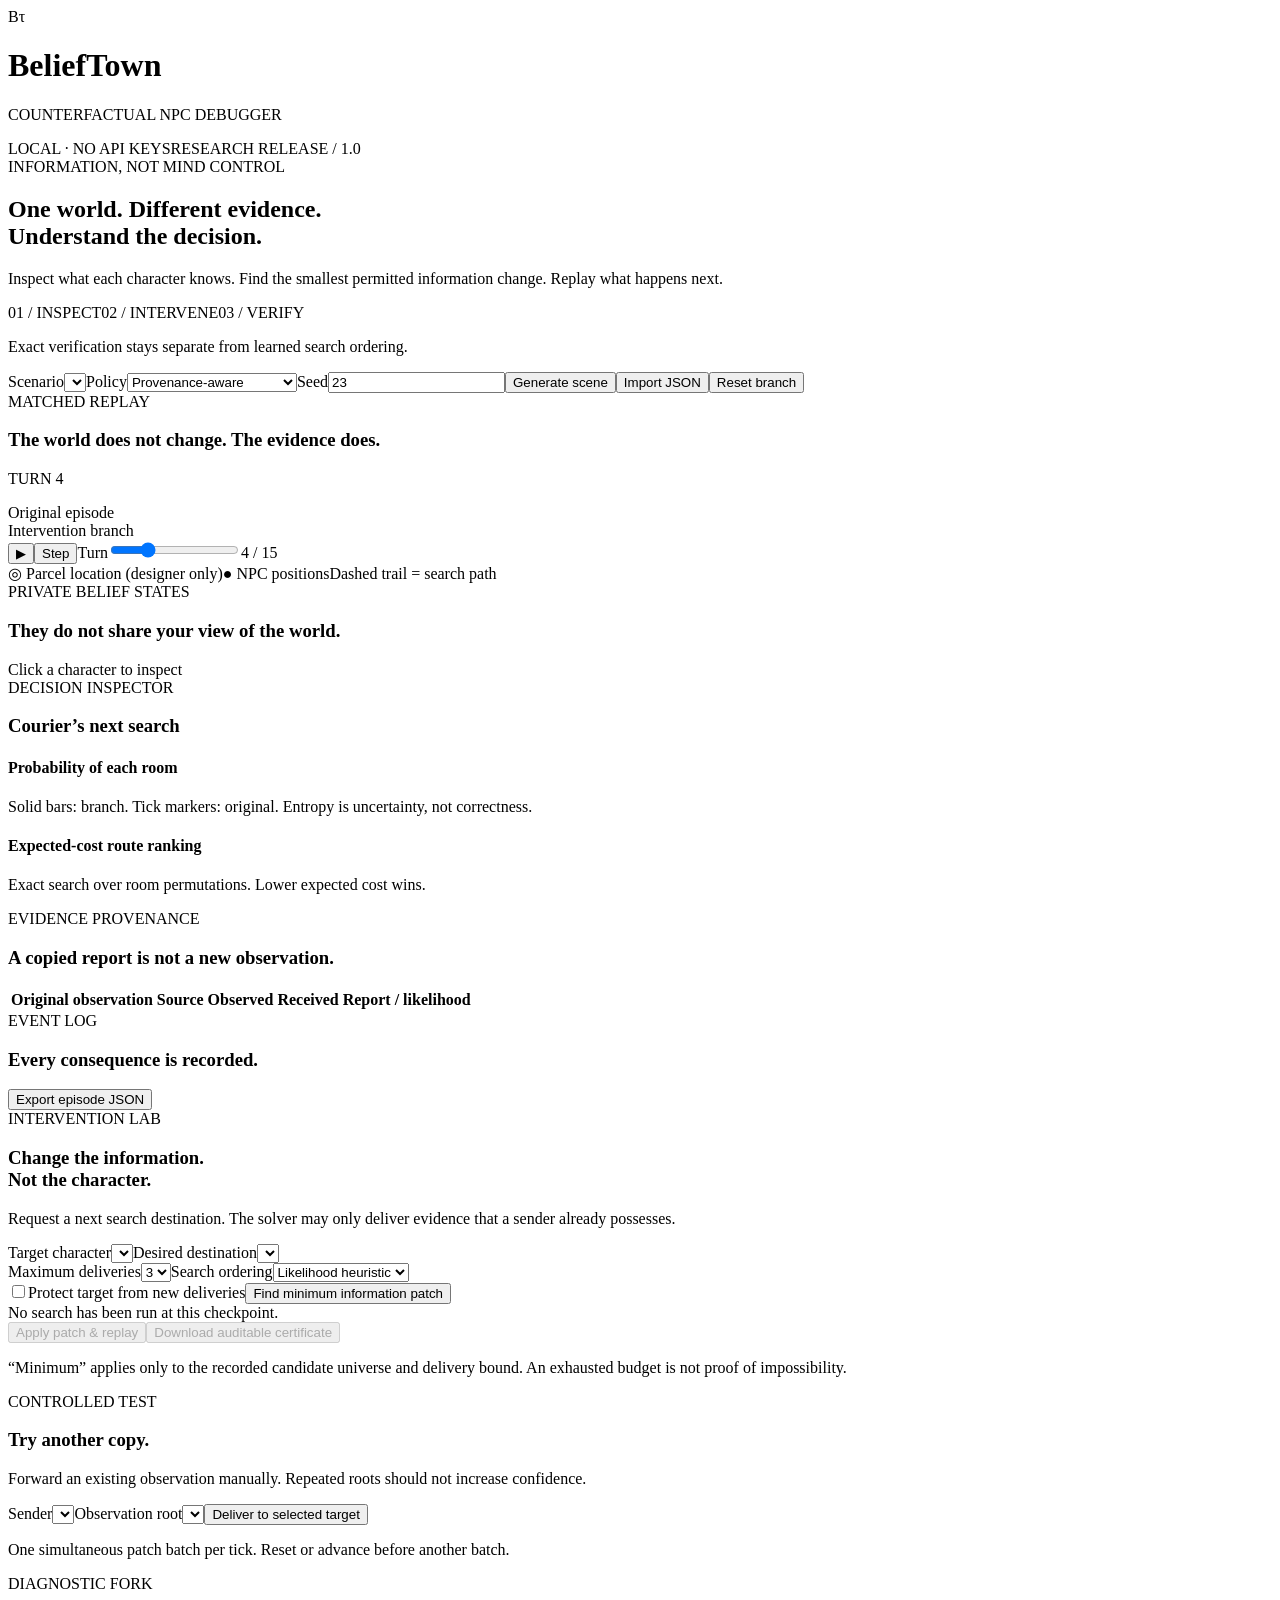
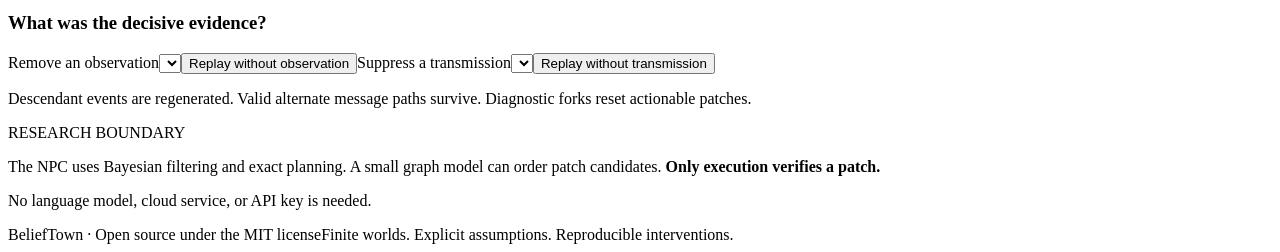
==== src/belieftown/static/index.html @ 83eb87d3 "Release BeliefTown: verified NPC debugging, research artifacts, and documentation" ====
<!doctype html>
<html lang="en">
<head>
<meta charset="utf-8"><meta name="viewport" content="width=device-width,initial-scale=1">
<title>BeliefTown · Counterfactual NPC Debugger</title>
<link rel="stylesheet" href="/styles.css">
</head>
<body>
<header class="topbar"><div class="brand"><span class="brandmark" aria-hidden="true">B<span>τ</span></span><div><h1>BeliefTown</h1><p>COUNTERFACTUAL NPC DEBUGGER</p></div></div><div class="header-right"><span class="pill" id="connection">LOCAL · NO API KEYS</span><span class="version">RESEARCH RELEASE / 1.0</span></div></header>
<main>
<section class="intro"><div><div class="eyebrow">INFORMATION, NOT MIND CONTROL</div><h2>One world. Different evidence.<br><span>Understand the decision.</span></h2><p>Inspect what each character knows. Find the smallest permitted information change. Replay what happens next.</p></div><div class="intro-note"><span class="mono">01 / INSPECT</span><span class="mono">02 / INTERVENE</span><span class="mono">03 / VERIFY</span><p>Exact verification stays separate from learned search ordering.</p></div></section>
<div id="notice" class="notice" role="status" aria-live="polite" hidden></div>
<section class="toolbar panel"><label>Scenario<select id="scenario"></select></label><label class="compact">Policy<select id="mode"><option value="provenance">Provenance-aware</option><option value="naive">Naive repeated evidence</option><option value="last_report">Last report only</option></select></label><label class="seed-label">Seed<input id="seed" type="number" value="23" min="0"></label><button id="generate" class="secondary live-only">Generate scene</button><button id="import" class="ghost live-only">Import JSON</button><input type="file" id="file" accept="application/json,.json" hidden><button id="reset" class="ghost">Reset branch</button></section>
<div class="workspace"><div class="main-column">
<section class="panel stage"><div class="section-top"><div><div class="eyebrow">MATCHED REPLAY</div><h3>The world does not change. The evidence does.</h3></div><span class="badge" id="tick-label">TURN 4</span></div><p class="scene-description" id="description"></p><div class="maps"><div><div class="map-label"><span class="dot"></span>Original episode</div><div id="map-before" class="map"></div></div><div><div class="map-label accent"><span class="dot"></span>Intervention branch</div><div id="map-after" class="map"></div></div></div><div class="transport"><button id="play" class="play" aria-label="Play or pause replay">▶</button><button id="step" class="secondary" aria-label="Advance one turn">Step</button><label class="timeline-label" for="timeline">Turn</label><input id="timeline" type="range" min="0" max="15" value="4"><span id="time-value" class="mono">4 / 15</span></div><div class="legend"><span>◎ Parcel location (designer only)</span><span>● NPC positions</span><span>Dashed trail = search path</span></div></section>
<section class="panel"><div class="section-top"><div><div class="eyebrow">PRIVATE BELIEF STATES</div><h3>They do not share your view of the world.</h3></div><span class="small">Click a character to inspect</span></div><div id="actor-cards" class="actor-cards"></div></section>
<section class="panel"><div class="section-top"><div><div class="eyebrow">DECISION INSPECTOR</div><h3 id="inspector-title">Courier’s next search</h3></div><span class="badge" id="entropy-label"></span></div><div class="inspector-grid"><div><h4>Probability of each room</h4><div id="belief-bars"></div><p class="muted">Solid bars: branch. Tick markers: original. Entropy is uncertainty, not correctness.</p></div><div><h4>Expected-cost route ranking</h4><div id="routes"></div><p class="muted">Exact search over room permutations. Lower expected cost wins.</p></div></div></section>
<section class="panel"><div class="section-top"><div><div class="eyebrow">EVIDENCE PROVENANCE</div><h3>A copied report is not a new observation.</h3></div><span class="small" id="evidence-count"></span></div><div id="provenance" class="provenance"></div><div class="table-scroll"><table class="evidence-table"><thead><tr><th>Original observation</th><th>Source</th><th>Observed</th><th>Received</th><th>Report / likelihood</th></tr></thead><tbody id="evidence-table"></tbody></table></div></section>
<section class="panel"><div class="section-top"><div><div class="eyebrow">EVENT LOG</div><h3>Every consequence is recorded.</h3></div><button id="download-episode" class="ghost">Export episode JSON</button></div><div id="events" class="event-log"></div></section>
</div><aside class="side-column">
<section class="panel intervention"><div class="eyebrow">INTERVENTION LAB</div><h3>Change the information.<br>Not the character.</h3><p class="muted">Request a next search destination. The solver may only deliver evidence that a sender already possesses.</p>
<label>Target character<select id="target-actor"></select></label><label>Desired destination<select id="target-room"></select></label><div class="two-controls"><label>Maximum deliveries<select id="max-size"><option>0</option><option>1</option><option>2</option><option selected>3</option></select></label><label>Search ordering<select id="method"><option value="heuristic">Likelihood heuristic</option><option value="uninformed">Uninformed exact</option></select></label></div><label class="checkbox"><input id="protect" type="checkbox">Protect target from new deliveries</label><button id="find" class="primary full">Find minimum information patch</button>
<div id="solution" class="solution"><span class="muted">No search has been run at this checkpoint.</span></div><button id="apply" class="secondary full" disabled>Apply patch & replay</button><button id="audit" class="ghost full" disabled>Download auditable certificate</button><p class="scope">“Minimum” applies only to the recorded candidate universe and delivery bound. An exhausted budget is not proof of impossibility.</p></section>
<section class="panel"><div class="eyebrow">CONTROLLED TEST</div><h3>Try another copy.</h3><p class="muted">Forward an existing observation manually. Repeated roots should not increase confidence.</p><label>Sender<select id="sender"></select></label><label>Observation root<select id="manual-root"></select></label><button id="deliver" class="secondary full live-only">Deliver to selected target</button><p class="scope">One simultaneous patch batch per tick. Reset or advance before another batch.</p></section>
<section class="panel"><div class="eyebrow">DIAGNOSTIC FORK</div><h3>What was the decisive evidence?</h3><label>Remove an observation<select id="suppress-root"></select></label><button id="fork-root" class="secondary full live-only">Replay without observation</button><label>Suppress a transmission<select id="suppress-message"></select></label><button id="fork-message" class="secondary full live-only">Replay without transmission</button><p class="scope">Descendant events are regenerated. Valid alternate message paths survive. Diagnostic forks reset actionable patches.</p></section>
<section class="panel model-note"><div class="eyebrow">RESEARCH BOUNDARY</div><p>The NPC uses Bayesian filtering and exact planning. A small graph model can order patch candidates. <strong>Only execution verifies a patch.</strong></p><p>No language model, cloud service, or API key is needed.</p></section>
</aside></div>
<footer><span>BeliefTown · Open source under the MIT license</span><span>Finite worlds. Explicit assumptions. Reproducible interventions.</span></footer>
</main>
<script>window.BELIEFTOWN_BOOT=__BOOTSTRAP__;</script>
<script src="/app.js"></script>
</body></html>
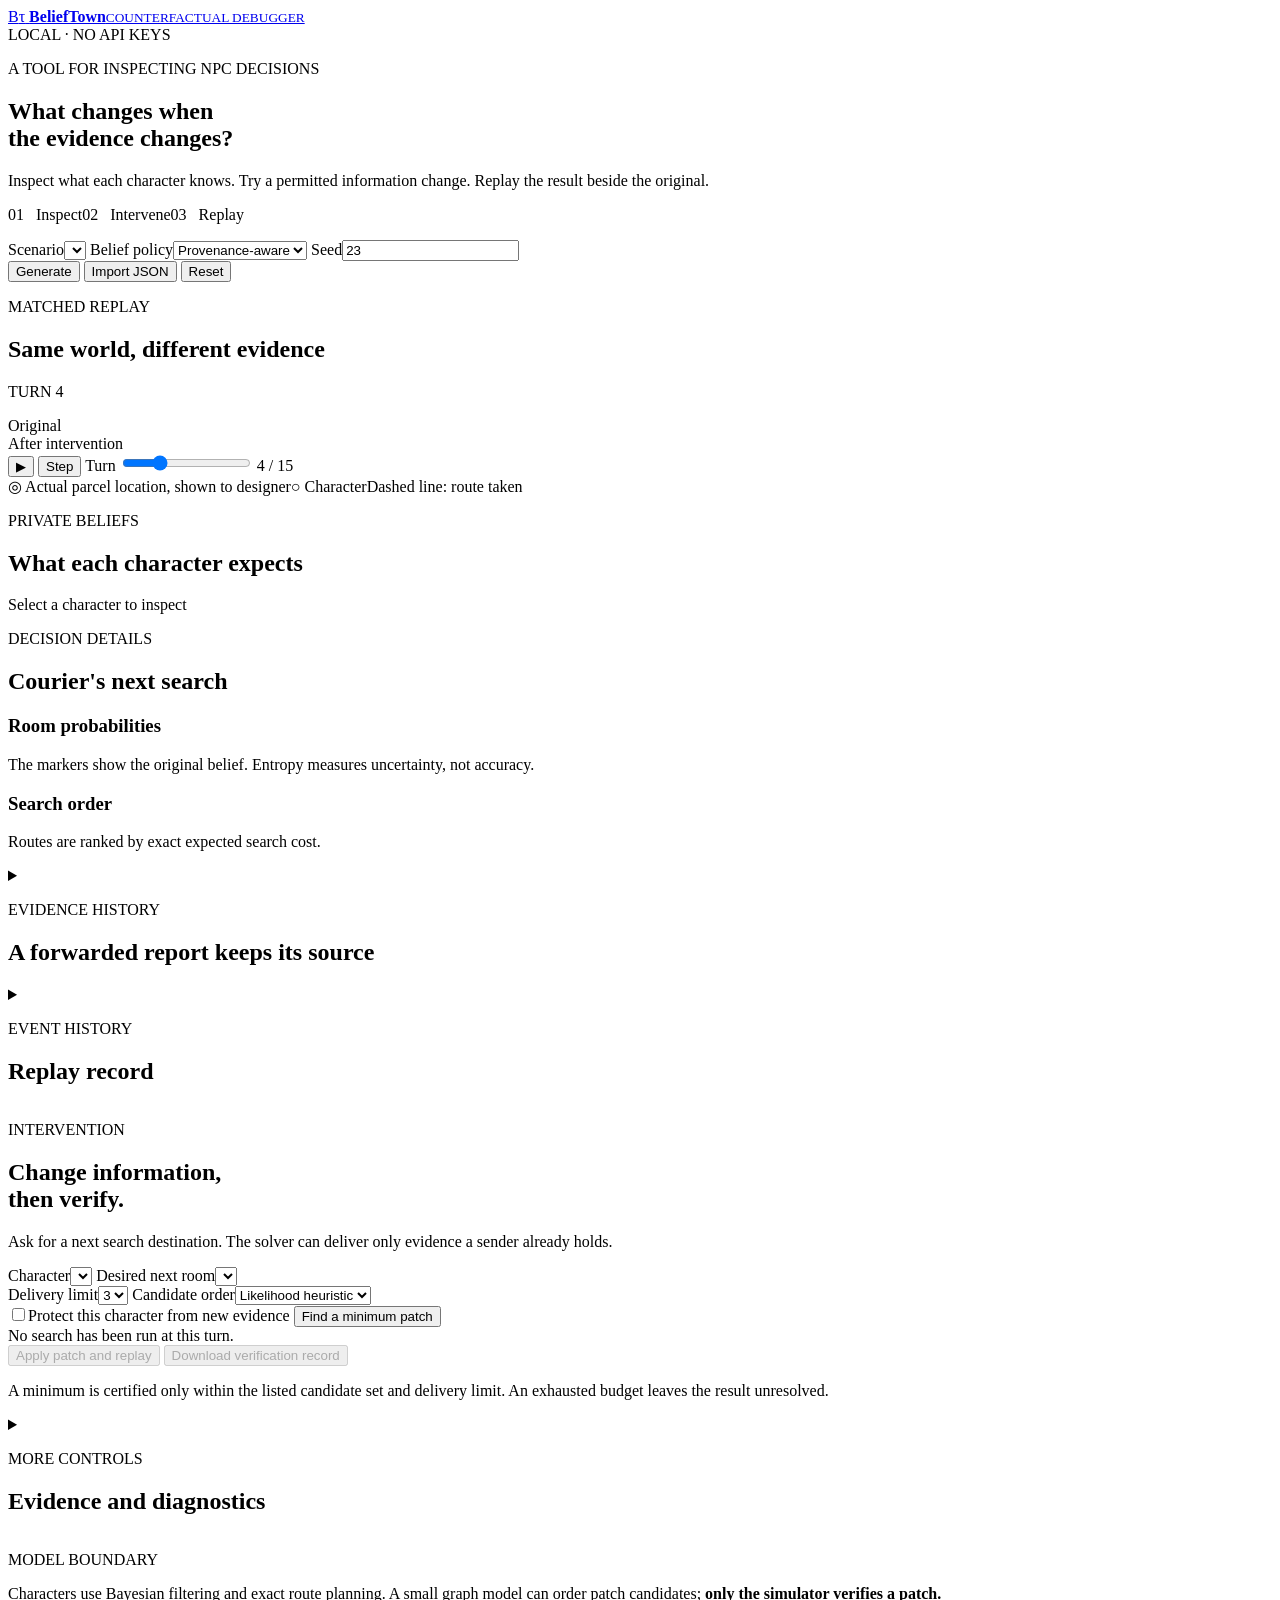
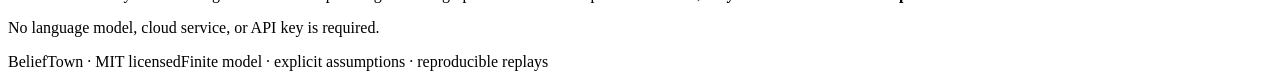
==== commit 3cbdcbd2: "Refresh monochrome UI previews and research docs" ====
--- a/src/belieftown/static/index.html
+++ b/src/belieftown/static/index.html
@@ -1,32 +1,157 @@
 <!doctype html>
 <html lang="en">
 <head>
-<meta charset="utf-8"><meta name="viewport" content="width=device-width,initial-scale=1">
-<title>BeliefTown · Counterfactual NPC Debugger</title>
-<link rel="stylesheet" href="/styles.css">
+  <meta charset="utf-8">
+  <meta name="viewport" content="width=device-width, initial-scale=1">
+  <meta name="color-scheme" content="light">
+  <title>BeliefTown &middot; Counterfactual NPC debugger</title>
+  <link rel="stylesheet" href="/styles.css">
 </head>
 <body>
-<header class="topbar"><div class="brand"><span class="brandmark" aria-hidden="true">B<span>τ</span></span><div><h1>BeliefTown</h1><p>COUNTERFACTUAL NPC DEBUGGER</p></div></div><div class="header-right"><span class="pill" id="connection">LOCAL · NO API KEYS</span><span class="version">RESEARCH RELEASE / 1.0</span></div></header>
-<main>
-<section class="intro"><div><div class="eyebrow">INFORMATION, NOT MIND CONTROL</div><h2>One world. Different evidence.<br><span>Understand the decision.</span></h2><p>Inspect what each character knows. Find the smallest permitted information change. Replay what happens next.</p></div><div class="intro-note"><span class="mono">01 / INSPECT</span><span class="mono">02 / INTERVENE</span><span class="mono">03 / VERIFY</span><p>Exact verification stays separate from learned search ordering.</p></div></section>
-<div id="notice" class="notice" role="status" aria-live="polite" hidden></div>
-<section class="toolbar panel"><label>Scenario<select id="scenario"></select></label><label class="compact">Policy<select id="mode"><option value="provenance">Provenance-aware</option><option value="naive">Naive repeated evidence</option><option value="last_report">Last report only</option></select></label><label class="seed-label">Seed<input id="seed" type="number" value="23" min="0"></label><button id="generate" class="secondary live-only">Generate scene</button><button id="import" class="ghost live-only">Import JSON</button><input type="file" id="file" accept="application/json,.json" hidden><button id="reset" class="ghost">Reset branch</button></section>
-<div class="workspace"><div class="main-column">
-<section class="panel stage"><div class="section-top"><div><div class="eyebrow">MATCHED REPLAY</div><h3>The world does not change. The evidence does.</h3></div><span class="badge" id="tick-label">TURN 4</span></div><p class="scene-description" id="description"></p><div class="maps"><div><div class="map-label"><span class="dot"></span>Original episode</div><div id="map-before" class="map"></div></div><div><div class="map-label accent"><span class="dot"></span>Intervention branch</div><div id="map-after" class="map"></div></div></div><div class="transport"><button id="play" class="play" aria-label="Play or pause replay">▶</button><button id="step" class="secondary" aria-label="Advance one turn">Step</button><label class="timeline-label" for="timeline">Turn</label><input id="timeline" type="range" min="0" max="15" value="4"><span id="time-value" class="mono">4 / 15</span></div><div class="legend"><span>◎ Parcel location (designer only)</span><span>● NPC positions</span><span>Dashed trail = search path</span></div></section>
-<section class="panel"><div class="section-top"><div><div class="eyebrow">PRIVATE BELIEF STATES</div><h3>They do not share your view of the world.</h3></div><span class="small">Click a character to inspect</span></div><div id="actor-cards" class="actor-cards"></div></section>
-<section class="panel"><div class="section-top"><div><div class="eyebrow">DECISION INSPECTOR</div><h3 id="inspector-title">Courier’s next search</h3></div><span class="badge" id="entropy-label"></span></div><div class="inspector-grid"><div><h4>Probability of each room</h4><div id="belief-bars"></div><p class="muted">Solid bars: branch. Tick markers: original. Entropy is uncertainty, not correctness.</p></div><div><h4>Expected-cost route ranking</h4><div id="routes"></div><p class="muted">Exact search over room permutations. Lower expected cost wins.</p></div></div></section>
-<section class="panel"><div class="section-top"><div><div class="eyebrow">EVIDENCE PROVENANCE</div><h3>A copied report is not a new observation.</h3></div><span class="small" id="evidence-count"></span></div><div id="provenance" class="provenance"></div><div class="table-scroll"><table class="evidence-table"><thead><tr><th>Original observation</th><th>Source</th><th>Observed</th><th>Received</th><th>Report / likelihood</th></tr></thead><tbody id="evidence-table"></tbody></table></div></section>
-<section class="panel"><div class="section-top"><div><div class="eyebrow">EVENT LOG</div><h3>Every consequence is recorded.</h3></div><button id="download-episode" class="ghost">Export episode JSON</button></div><div id="events" class="event-log"></div></section>
-</div><aside class="side-column">
-<section class="panel intervention"><div class="eyebrow">INTERVENTION LAB</div><h3>Change the information.<br>Not the character.</h3><p class="muted">Request a next search destination. The solver may only deliver evidence that a sender already possesses.</p>
-<label>Target character<select id="target-actor"></select></label><label>Desired destination<select id="target-room"></select></label><div class="two-controls"><label>Maximum deliveries<select id="max-size"><option>0</option><option>1</option><option>2</option><option selected>3</option></select></label><label>Search ordering<select id="method"><option value="heuristic">Likelihood heuristic</option><option value="uninformed">Uninformed exact</option></select></label></div><label class="checkbox"><input id="protect" type="checkbox">Protect target from new deliveries</label><button id="find" class="primary full">Find minimum information patch</button>
-<div id="solution" class="solution"><span class="muted">No search has been run at this checkpoint.</span></div><button id="apply" class="secondary full" disabled>Apply patch & replay</button><button id="audit" class="ghost full" disabled>Download auditable certificate</button><p class="scope">“Minimum” applies only to the recorded candidate universe and delivery bound. An exhausted budget is not proof of impossibility.</p></section>
-<section class="panel"><div class="eyebrow">CONTROLLED TEST</div><h3>Try another copy.</h3><p class="muted">Forward an existing observation manually. Repeated roots should not increase confidence.</p><label>Sender<select id="sender"></select></label><label>Observation root<select id="manual-root"></select></label><button id="deliver" class="secondary full live-only">Deliver to selected target</button><p class="scope">One simultaneous patch batch per tick. Reset or advance before another batch.</p></section>
-<section class="panel"><div class="eyebrow">DIAGNOSTIC FORK</div><h3>What was the decisive evidence?</h3><label>Remove an observation<select id="suppress-root"></select></label><button id="fork-root" class="secondary full live-only">Replay without observation</button><label>Suppress a transmission<select id="suppress-message"></select></label><button id="fork-message" class="secondary full live-only">Replay without transmission</button><p class="scope">Descendant events are regenerated. Valid alternate message paths survive. Diagnostic forks reset actionable patches.</p></section>
-<section class="panel model-note"><div class="eyebrow">RESEARCH BOUNDARY</div><p>The NPC uses Bayesian filtering and exact planning. A small graph model can order patch candidates. <strong>Only execution verifies a patch.</strong></p><p>No language model, cloud service, or API key is needed.</p></section>
-</aside></div>
-<footer><span>BeliefTown · Open source under the MIT license</span><span>Finite worlds. Explicit assumptions. Reproducible interventions.</span></footer>
-</main>
-<script>window.BELIEFTOWN_BOOT=__BOOTSTRAP__;</script>
-<script src="/app.js"></script>
-</body></html>
+  <header class="topbar">
+    <a class="brand" href="#top" aria-label="BeliefTown home">
+      <span class="brandmark" aria-hidden="true">B<span>&tau;</span></span>
+      <span class="brand-copy"><strong>BeliefTown</strong><small>COUNTERFACTUAL DEBUGGER</small></span>
+    </a>
+    <div class="header-right">
+      <span class="connection-dot" aria-hidden="true"></span>
+      <span id="connection">LOCAL &middot; NO API KEYS</span>
+    </div>
+  </header>
+
+  <main id="top">
+    <section class="intro">
+      <div>
+        <p class="eyebrow">A TOOL FOR INSPECTING NPC DECISIONS</p>
+        <h1>What changes when<br>the evidence changes?</h1>
+        <p class="intro-copy">Inspect what each character knows. Try a permitted information change. Replay the result beside the original.</p>
+      </div>
+      <p class="intro-note"><span>01 &nbsp; Inspect</span><span>02 &nbsp; Intervene</span><span>03 &nbsp; Replay</span></p>
+    </section>
+
+    <div id="notice" class="notice" role="status" aria-live="polite" hidden></div>
+
+    <section class="toolbar" aria-label="Scene controls">
+      <label class="scenario-control">Scenario<select id="scenario"></select></label>
+      <label>Belief policy<select id="mode"><option value="provenance">Provenance-aware</option><option value="naive">Count every report</option><option value="last_report">Latest report only</option></select></label>
+      <label class="seed-label">Seed<input id="seed" type="number" value="23" min="0"></label>
+      <div class="toolbar-actions">
+        <button id="generate" class="button button-dark live-only">Generate</button>
+        <button id="import" class="button button-plain live-only">Import JSON</button>
+        <input type="file" id="file" accept="application/json,.json" hidden>
+        <button id="reset" class="button button-plain">Reset</button>
+      </div>
+    </section>
+
+    <div class="workspace">
+      <div class="main-column">
+        <section class="panel stage">
+          <div class="section-top">
+            <div><p class="eyebrow">MATCHED REPLAY</p><h2>Same world, different evidence</h2></div>
+            <span class="badge" id="tick-label">TURN 4</span>
+          </div>
+          <p class="scene-description" id="description"></p>
+          <div class="maps">
+            <div class="map-card"><div class="map-label"><span class="map-key original-key"></span>Original</div><div id="map-before" class="map"></div></div>
+            <div class="map-card"><div class="map-label"><span class="map-key branch-key"></span>After intervention</div><div id="map-after" class="map"></div></div>
+          </div>
+          <div class="transport">
+            <button id="play" class="button button-dark play" aria-label="Play or pause replay">&#9654;</button>
+            <button id="step" class="button button-plain" aria-label="Advance one turn">Step</button>
+            <label class="timeline-label" for="timeline">Turn</label>
+            <input id="timeline" type="range" min="0" max="15" value="4">
+            <span id="time-value" class="mono">4 / 15</span>
+          </div>
+          <div class="legend"><span>&#9678; Actual parcel location, shown to designer</span><span>&#9675; Character</span><span>Dashed line: route taken</span></div>
+        </section>
+
+        <section class="panel">
+          <div class="section-top">
+            <div><p class="eyebrow">PRIVATE BELIEFS</p><h2>What each character expects</h2></div>
+            <span class="small">Select a character to inspect</span>
+          </div>
+          <div id="actor-cards" class="actor-cards"></div>
+        </section>
+
+        <section class="panel">
+          <div class="section-top">
+            <div><p class="eyebrow">DECISION DETAILS</p><h2 id="inspector-title">Courier&#39;s next search</h2></div>
+            <span class="badge" id="entropy-label"></span>
+          </div>
+          <div class="inspector-grid">
+            <div><h3>Room probabilities</h3><div id="belief-bars"></div><p class="muted">The markers show the original belief. Entropy measures uncertainty, not accuracy.</p></div>
+            <div><h3>Search order</h3><div id="routes"></div><p class="muted">Routes are ranked by exact expected search cost.</p></div>
+          </div>
+        </section>
+
+        <details class="panel disclosure">
+          <summary class="section-top">
+            <div><p class="eyebrow">EVIDENCE HISTORY</p><h2>A forwarded report keeps its source</h2></div>
+            <span class="small" id="evidence-count"></span>
+          </summary>
+          <div id="provenance" class="provenance"></div>
+          <div class="table-scroll"><table class="evidence-table"><thead><tr><th>Observation</th><th>Observed by</th><th>At turn</th><th>Received</th><th>Report / likelihood</th></tr></thead><tbody id="evidence-table"></tbody></table></div>
+        </details>
+
+        <details class="panel disclosure">
+          <summary class="section-top">
+            <div><p class="eyebrow">EVENT HISTORY</p><h2>Replay record</h2></div>
+          </summary>
+          <button id="download-episode" class="button button-plain">Export episode JSON</button>
+          <div id="events" class="event-log"></div>
+        </details>
+      </div>
+
+      <aside class="side-column">
+        <section class="panel intervention">
+          <p class="eyebrow">INTERVENTION</p>
+          <h2>Change information,<br>then verify.</h2>
+          <p class="muted">Ask for a next search destination. The solver can deliver only evidence a sender already holds.</p>
+          <label>Character<select id="target-actor"></select></label>
+          <label>Desired next room<select id="target-room"></select></label>
+          <div class="two-controls">
+            <label>Delivery limit<select id="max-size"><option>0</option><option>1</option><option>2</option><option selected>3</option></select></label>
+            <label>Candidate order<select id="method"><option value="heuristic">Likelihood heuristic</option><option value="uninformed">Uninformed exact</option></select></label>
+          </div>
+          <label class="checkbox"><input id="protect" type="checkbox">Protect this character from new evidence</label>
+          <button id="find" class="button button-dark full">Find a minimum patch</button>
+          <div id="solution" class="solution"><span class="muted">No search has been run at this turn.</span></div>
+          <button id="apply" class="button button-plain full" disabled>Apply patch and replay</button>
+          <button id="audit" class="button button-plain full" disabled>Download verification record</button>
+          <p class="scope">A minimum is certified only within the listed candidate set and delivery limit. An exhausted budget leaves the result unresolved.</p>
+        </section>
+
+        <details class="panel disclosure advanced-tools">
+          <summary class="section-top"><div><p class="eyebrow">MORE CONTROLS</p><h2>Evidence and diagnostics</h2></div></summary>
+          <section class="advanced-tool">
+            <h3>Forward an existing observation</h3>
+            <p class="muted">Repeated copies of one observation do not add confidence.</p>
+            <label>Sender<select id="sender"></select></label>
+            <label>Observation<select id="manual-root"></select></label>
+            <button id="deliver" class="button button-plain full live-only">Deliver to selected character</button>
+            <p class="scope">One simultaneous delivery batch per turn. Reset or advance before another batch.</p>
+          </section>
+          <section class="advanced-tool">
+            <h3>Replay without evidence</h3>
+            <label>Remove observation<select id="suppress-root"></select></label>
+            <button id="fork-root" class="button button-plain full live-only">Replay without observation</button>
+            <label>Remove transmission<select id="suppress-message"></select></label>
+            <button id="fork-message" class="button button-plain full live-only">Replay without transmission</button>
+            <p class="scope">Dependent events are rebuilt. Other valid message paths are kept.</p>
+          </section>
+        </details>
+
+        <section class="panel model-note">
+          <p class="eyebrow">MODEL BOUNDARY</p>
+          <p>Characters use Bayesian filtering and exact route planning. A small graph model can order patch candidates; <strong>only the simulator verifies a patch.</strong></p>
+          <p>No language model, cloud service, or API key is required.</p>
+        </section>
+      </aside>
+    </div>
+
+    <footer><span>BeliefTown &middot; MIT licensed</span><span>Finite model &middot; explicit assumptions &middot; reproducible replays</span></footer>
+  </main>
+  <script>window.BELIEFTOWN_BOOT=__BOOTSTRAP__;</script>
+  <script src="/app.js"></script>
+</body>
+</html>
